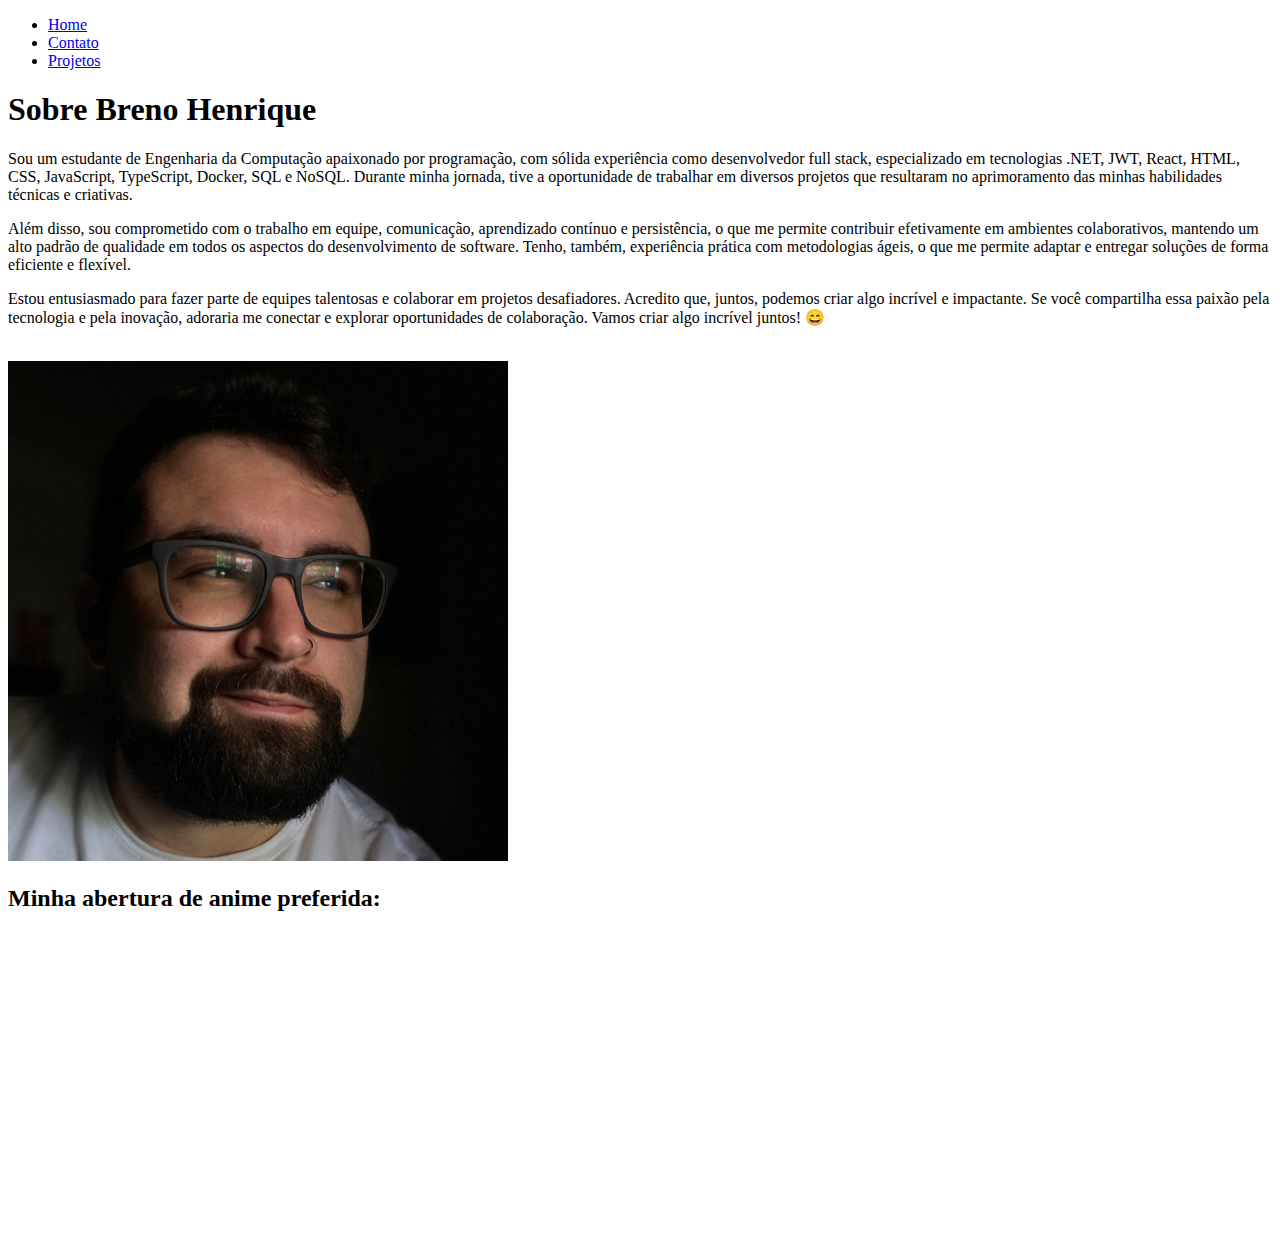
==== 01 - FundamentosWeb/index.html @ f5b29eb8 "Adicionado conteúdo de Fundamentos Web" ====
<!DOCTYPE html>
<html lang="en">
  <head>
    <meta charset="UTF-8" />
    <meta name="viewport" content="width=device-width, initial-scale=1.0" />
    <title>Meu perfil</title>
  </head>
  <body>
    <ul>
      <li><a href="index.html">Home</a></li>
      <li><a href="contato.html">Contato</a></li>
      <li><a href="https://github.com/brenonsc">Projetos</a></li>
    </ul>

    <h1>Sobre Breno Henrique</h1>

    <p>
      Sou um estudante de Engenharia da Computação apaixonado por programação,
      com sólida experiência como desenvolvedor full stack, especializado em
      tecnologias .NET, JWT, React, HTML, CSS, JavaScript, TypeScript, Docker,
      SQL e NoSQL. Durante minha jornada, tive a oportunidade de trabalhar em
      diversos projetos que resultaram no aprimoramento das minhas habilidades
      técnicas e criativas.
    </p>
    <p>
      Além disso, sou comprometido com o trabalho em equipe, comunicação,
      aprendizado contínuo e persistência, o que me permite contribuir
      efetivamente em ambientes colaborativos, mantendo um alto padrão de
      qualidade em todos os aspectos do desenvolvimento de software. Tenho,
      também, experiência prática com metodologias ágeis, o que me permite
      adaptar e entregar soluções de forma eficiente e flexível.
    </p>
    <p>
      Estou entusiasmado para fazer parte de equipes talentosas e colaborar em
      projetos desafiadores. Acredito que, juntos, podemos criar algo incrível e
      impactante. Se você compartilha essa paixão pela tecnologia e pela
      inovação, adoraria me conectar e explorar oportunidades de colaboração.
      Vamos criar algo incrível juntos! 😄
    </p>
    <br />
    <img
      width="500"
      src="./assets/img/IMG_08161.jpg"
      alt="Imagem do criador
    desse conteúdo"
    />

    <h2>Minha abertura de anime preferida:</h2>
    <iframe
      width="560"
      height="315"
      src="https://www.youtube.com/embed/fShlVhCfHig?si=M7-cxqRq16m1q4Ki"
      title="YouTube video player"
      frameborder="0"
      allow="accelerometer; autoplay; clipboard-write; encrypted-media; gyroscope; picture-in-picture; web-share"
      allowfullscreen
    ></iframe>
  </body>
</html>
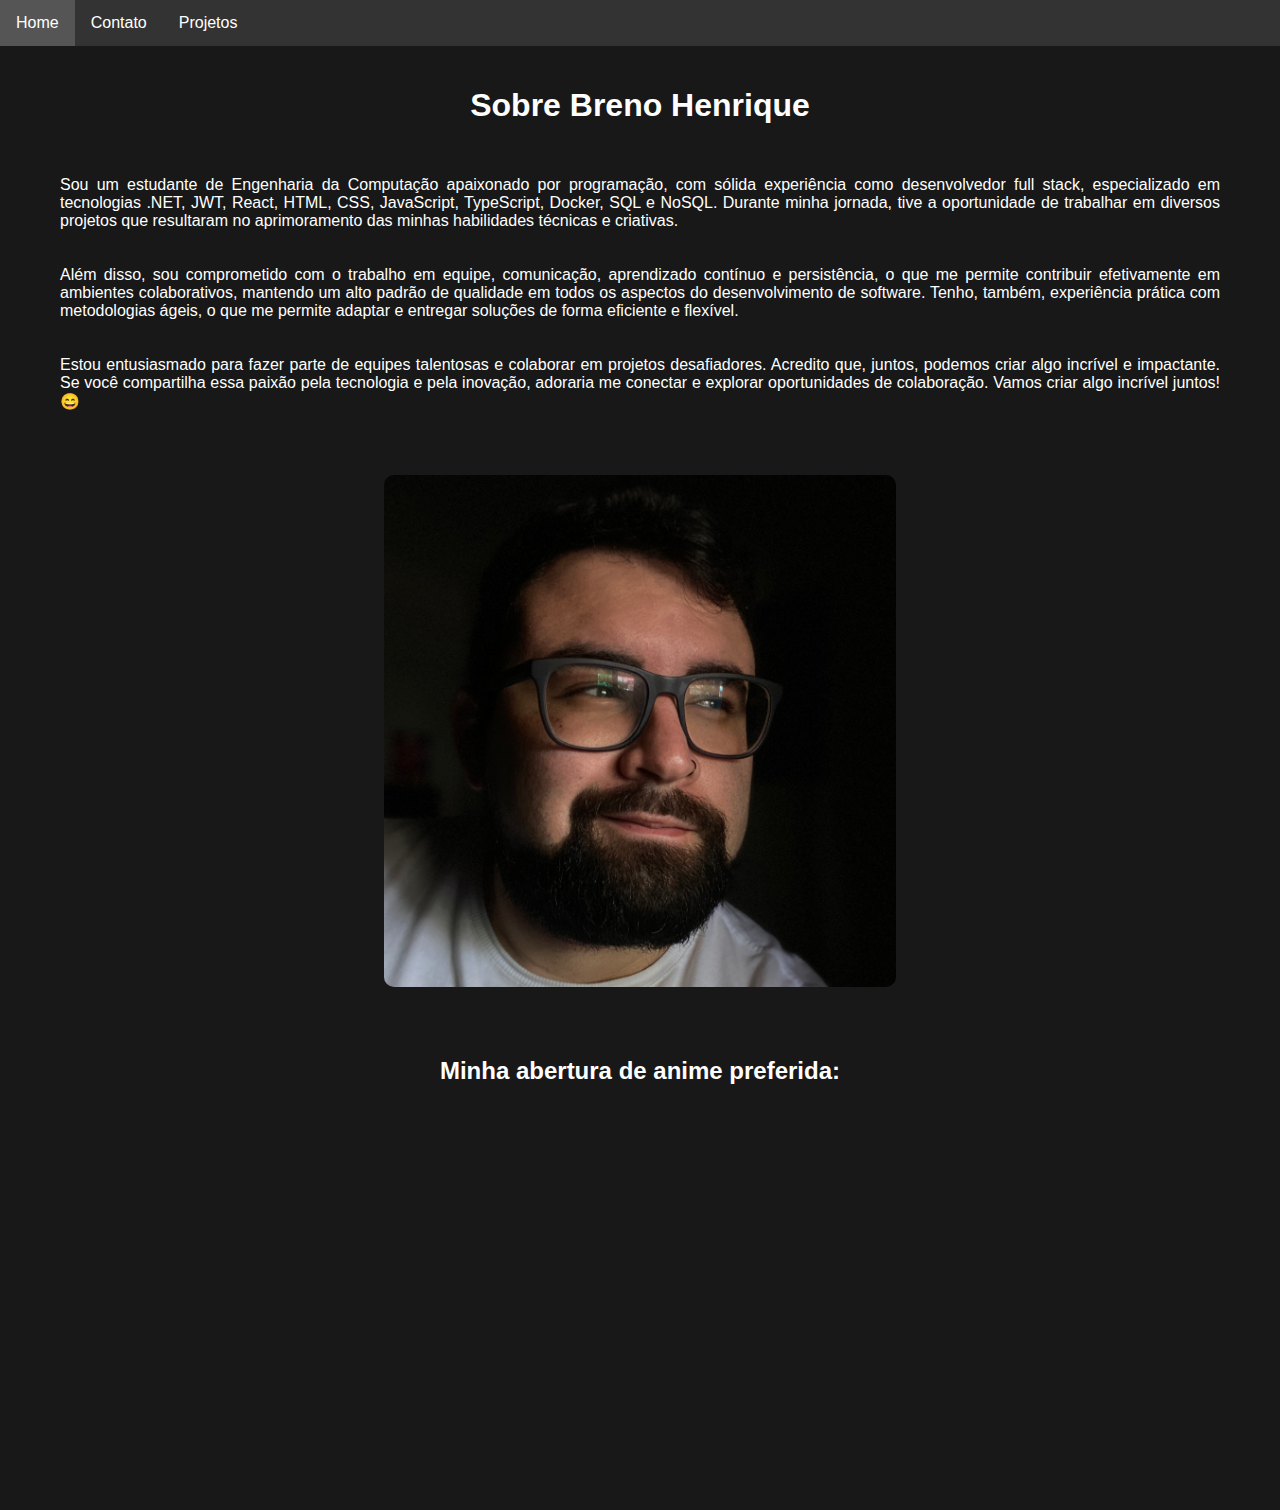
==== commit 112c3367: "Adicionado CSS a parte de Fundamentos" ====
--- a/01 - FundamentosWeb/index.html
+++ b/01 - FundamentosWeb/index.html
@@ -3,6 +3,7 @@
   <head>
     <meta charset="UTF-8" />
     <meta name="viewport" content="width=device-width, initial-scale=1.0" />
+    <link rel="stylesheet" href="assets/styles.css" />
     <title>Meu perfil</title>
   </head>
   <body>
@@ -39,21 +40,22 @@
     </p>
     <br />
     <img
-      width="500"
       src="./assets/img/IMG_08161.jpg"
       alt="Imagem do criador
     desse conteúdo"
     />
 
-    <h2>Minha abertura de anime preferida:</h2>
-    <iframe
-      width="560"
-      height="315"
-      src="https://www.youtube.com/embed/fShlVhCfHig?si=M7-cxqRq16m1q4Ki"
-      title="YouTube video player"
-      frameborder="0"
-      allow="accelerometer; autoplay; clipboard-write; encrypted-media; gyroscope; picture-in-picture; web-share"
-      allowfullscreen
-    ></iframe>
+    <div class="container">
+      <h2>Minha abertura de anime preferida:</h2>
+      <iframe
+        width="560"
+        height="315"
+        src="https://www.youtube.com/embed/fShlVhCfHig?si=M7-cxqRq16m1q4Ki"
+        title="YouTube video player"
+        frameborder="0"
+        allow="accelerometer; autoplay; clipboard-write; encrypted-media; gyroscope; picture-in-picture; web-share"
+        allowfullscreen
+      ></iframe>
+    </div>
   </body>
 </html>
--- a/01 - FundamentosWeb/assets/styles.css
+++ b/01 - FundamentosWeb/assets/styles.css
@@ -0,0 +1,146 @@
+/* Estilo global */
+body {
+  font-family: Arial, sans-serif;
+  color: #fff;
+  background-color: #181818;
+  margin: 0;
+  padding: 0;
+}
+
+/* Estilo para a barra de navegação */
+ul {
+  list-style-type: none;
+  margin: 0;
+  padding: 0;
+  background-color: #333;
+  overflow: hidden;
+}
+
+li {
+  float: left;
+}
+
+li a {
+  display: block;
+  color: white;
+  text-align: center;
+  padding: 14px 16px;
+  text-decoration: none;
+}
+
+li a:hover {
+  background-color: #555;
+}
+
+/* Estilo para o cabeçalho */
+h1 {
+  text-align: center;
+  padding: 20px;
+}
+
+/* Estilo para o conteúdo do perfil */
+p {
+  margin-inline: 50px;
+  padding: 10px;
+  border-radius: 5px;
+  text-align: justify;
+}
+
+/* Estilo para a imagem do perfil */
+img {
+  display: block;
+  margin: 20px auto;
+  max-width: 40%;
+  height: auto;
+  border-radius: 10px;
+}
+
+/* Estilo para o vídeo */
+iframe {
+  display: block;
+  margin: 40px auto;
+}
+
+/* Estilo para o título do vídeo */
+h2 {
+  text-align: center;
+}
+
+/* Limpar flutuações após a barra de navegação */
+ul::after {
+  content: "";
+  display: table;
+  clear: both;
+}
+
+/* Estilo para o formulário */
+form {
+  max-width: 600px;
+  margin: 0 auto;
+}
+
+label {
+  display: block;
+  margin-top: 20px;
+  font-weight: bold;
+}
+
+input {
+  margin-top: 10px;
+  padding-top: 10px;
+}
+
+textarea {
+  width: 100%;
+  padding: 10px;
+  margin-top: 10px;
+  border: 1px solid #ccc;
+  border-radius: 5px;
+  font-family: Arial, sans-serif;
+}
+
+button {
+  display: block;
+  margin-top: 15px;
+  padding: 10px 20px;
+  background-color: #333;
+  color: white;
+  border: none;
+  border-radius: 5px;
+  cursor: pointer;
+  font-weight: bold;
+}
+
+button:hover {
+  background-color: #555;
+}
+
+div {
+  text-align: center;
+}
+
+div a {
+  display: inline-block;
+  width: 100px;
+  margin: 2px 2px; /* Espaço horizontal entre os ícones */
+}
+
+#nome {
+  width: 100%;
+  cols: 60;
+}
+
+#email {
+  width: 100%;
+  cols: 60;
+}
+
+.container {
+  padding: 30px;
+}
+
+.paragrafo {
+  margin: 0;
+  padding: 0;
+  text-align: center;
+}
